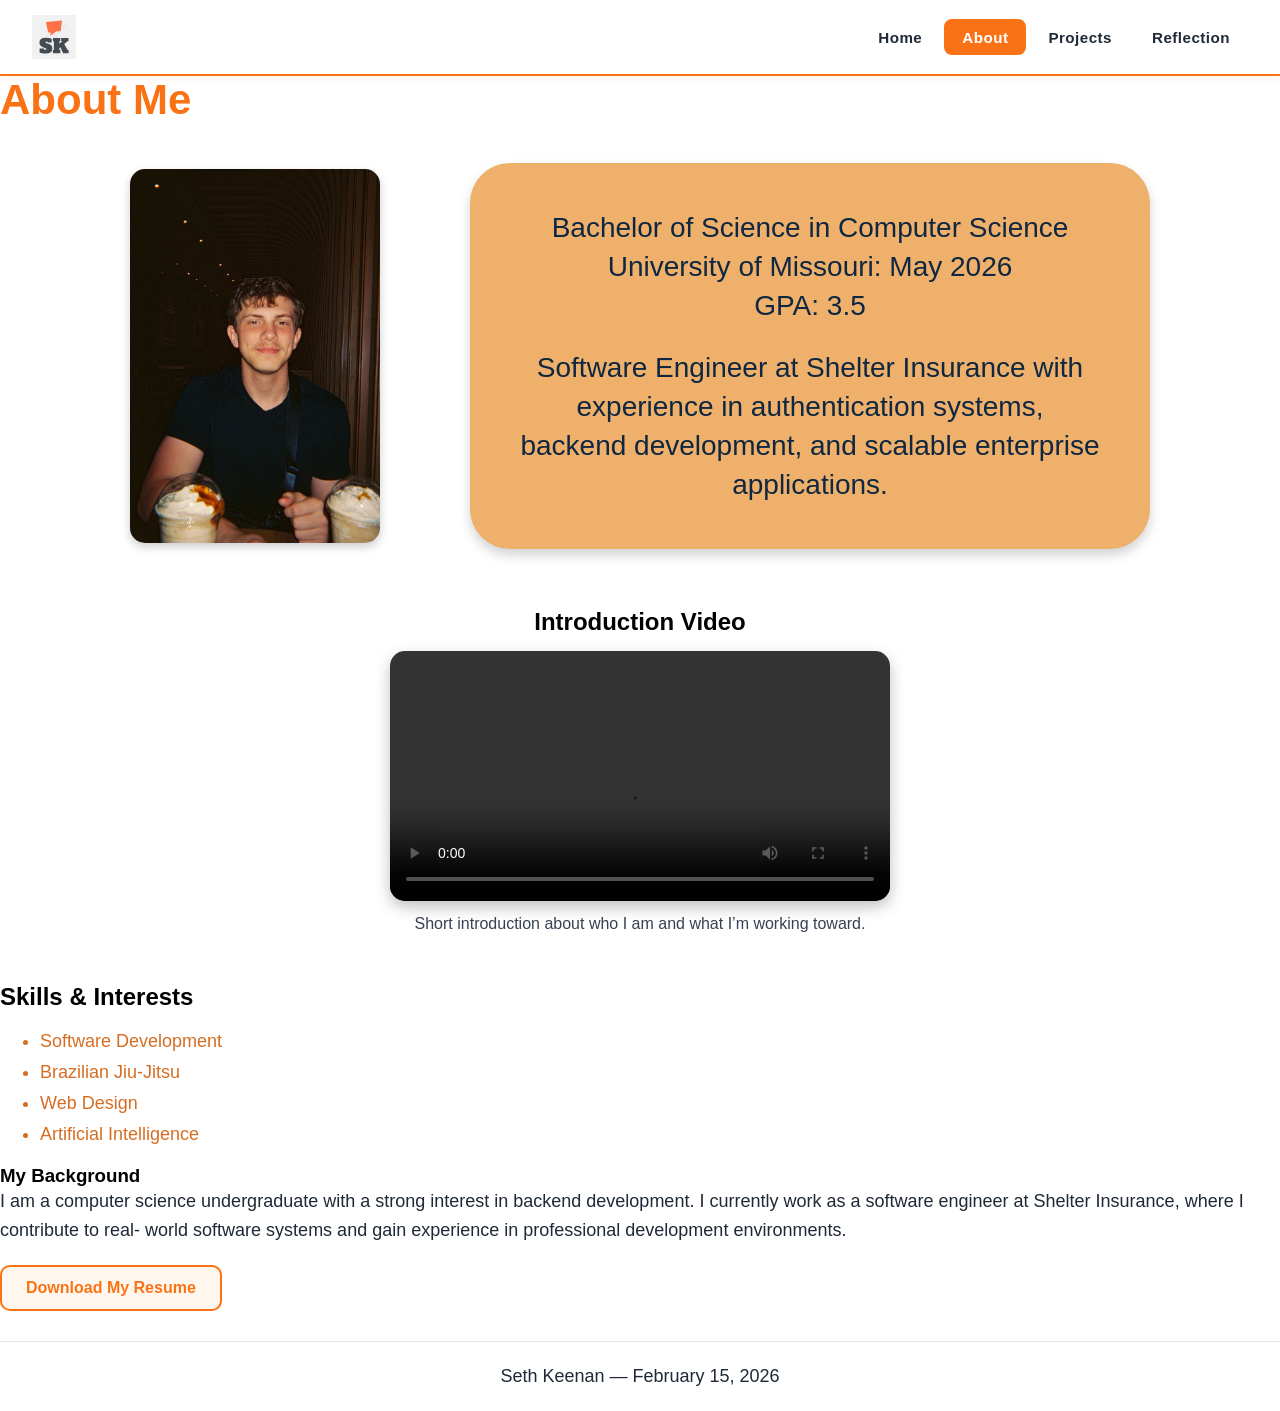
==== about.html @ 3dcfafd4 "Added photo and video" ====
<!--
  Name: Seth Keenan
  Date: February 15, 2026
  Course: IS_LT-4355
  Description: HTML about page
-->

<!DOCTYPE html>
<html lang="en">
    <head>
        <meta charset="UTF-8">
        <meta name="viewport" content="width=device-width, initial-scale=1.0">
        <title>About</title>
        <link rel="stylesheet" href="styles.css">
        <link rel="stylesheet" href="nav.css">
    </head>

    <body class="about-page">
        <header>
            <img src="images/logo.svg" alt="Seth Keenan Site Logo">
            <nav>
                <ul>
                    <li><a href="index.html">Home</a></li>
                    <li><a href="about.html" class="active">About</a></li>

                    <li class="dropdown">
                        <a href="#">Projects</a>
                        <ul class="dropdown-menu">
                            <li><a href="#">Class Projects</a></li>
                            <li><a href="#">Work Experience</a></li>
                        </ul>
                    </li>

                    <li><a href="reflection.html">Reflection</a></li>
                </ul>
            </nav>
        </header>

        <main>
            <h1>About Me</h1>

            <section class="about-intro">
                <img src="images/profile.jpg" alt="A picture of Seth Keenan" class="profile-img">
                
                <div class="about-card">
                    <p>
                        Bachelor of Science in Computer Science<br>
                        University of Missouri: May 2026<br>
                        GPA: 3.5
                    </p>

                    <p>
                        Software Engineer at Shelter Insurance with experience in authentication systems,
                        backend development, and scalable enterprise applications.
                    </p>
                </div>
            </section>

            <section class="about-video">
                <h2>Introduction Video</h2>

                <figure>
                    <video controls class="resume-video">
                        <source src="video/personal.mp4" type="video/mp4">
                        Your browser does not support the video tag.
                    </video>

                    <figcaption>Short introduction about who I am and what I’m working toward.</figcaption>
                </figure>
            </section>

            <h2>Skills & Interests</h2>
            <ul class="about-list">
                <li>Software Development</li>
                <li>Brazilian Jiu-Jitsu</li>
                <li>Web Design</li>
                <li>Artificial Intelligence</li>
            </ul>

            <h3>My Background</h3>
            <p>
                I am a computer science undergraduate with a strong interest in backend development.
                I currently work as a software engineer at Shelter Insurance, where I contribute to real-
                world software systems and gain experience in professional development environments.
            </p>

            <a href="files/resume.pdf" class="resume-link">Download My Resume</a>
        </main>

        <footer>
            <p>Seth Keenan — February 15, 2026</p>
        </footer>
    </body>
</html>
---- styles.css ----
/* Name: Seth Keenan
   Course: IS_LT-4355
   Description: Styles for about page */

body {
    font-family: Inter, Arial, sans-serif;
    background-color: #FFFFFF;
    margin: 0;
    padding: 0;
}

h1 {
    color: #F97316;
    font-size: 42px;
    font-family: "Noto Sans", Arial, sans-serif;
}

p {
    color: #1F2937;
    font-size: 18px;
    line-height: 1.6;
    font-family: Inter, Arial, sans-serif;
}

/* One H1 for SEO :) */
.site-title {
  color: #F97316;
  font-size: 28px;
  font-family: "Noto Sans", Arial, sans-serif;
  margin: 0;
}

.hero {
    text-align: center;
    padding: 80px 20px;
    background-image: url("images/hero.jpg");
    background-size: cover;
    background-position: center;
    background-repeat: no-repeat;
    position: relative;
}

.hero::before {
    content: "";
    position: absolute;
    top: 0;
    left: 0;
    right: 0;
    bottom: 0;
    background: rgba(0, 0, 0, 0.45);
    z-index: 1;
}

.hero > * {
    position: relative;
    z-index: 2;
}

.hero-title {
    font-size: 42px;
    color: #f97316;
    margin-bottom: 25px;
}


.hero-card {
    background-color: rgba(244, 178, 107, 0.95);
    max-width: 700px;
    margin: 0 auto;
    padding: 40px;
    border-radius: 20px;
    box-shadow: 0px 6px 20px rgba(0,0,0,0.4);
}


/* text */
.hero-card p {
    font-size: 18px;
    line-height: 1.6;
}


.hero-card blockquote {
    margin-top: 20px;
    font-style: italic;
}


.hero-btn {
    display: inline-block;
    margin-top: 25px;
    padding: 12px 24px;
    background-color: #f97316;
    color: white;
    text-decoration: none;
    border-radius: 8px;
    font-weight: bold;
    transition: 0.3s;
}


.hero-btn:hover {
    background-color: #ea580c;
    transform: translateY(-2px);
}

/* Placeholder for assignment when we edit the other stuff on home */
.home-content{
  max-width: 900px;
  margin: 40px auto;
  padding: 0 20px;
}

.resume-link {
  display: inline-block;
  padding: 12px 24px;           
  margin-top: 20px;             
  border: 2px solid #F97316;    
  background-color: #FFF7ED;    
  color: #F97316;
  text-decoration: none;
  border-radius: 10px;          
  font-weight: bold;
  transition: 0.3s;
}

.resume-link:hover {
  background-color: #F97316;
  color: white;
}

.about-list {
  margin: 20px auto;
  padding-left: 40px;
}

.about-list li {
  font-size: 18px;
  color: #d66d22;
  margin-bottom: 10px;
}

.about-list li:hover {
  color: #f07721;
  text-decoration: underline;
}
.reflection-title{
    color:#f97316;
    font-size:48px;
    margin:40px auto 10px auto;
    max-width:1000px;
}

.reflection-subtitle{
    font-size:28px;
    margin:40px auto 10px auto;
    max-width:1000px;
}

.reflection-box{
    max-width:900px;
    margin:30px auto;
    padding:45px 60px;
    background-color:#edb06d;
    border-radius:35px;
    box-shadow:0 6px 12px rgba(0,0,0,0.18);
    text-align:center;
}

.reflection-box p{
    font-size:20px;
    line-height:1.7;
    margin-bottom:20px;
    color:#1f2937;
}

.profile-img {
    width: 250px;
    height: auto;
    border-radius: 15px;
    margin: 15px 0;
    box-shadow: 0 4px 10px rgba(0, 0, 0, 0.2);
    transition: transform 0.3s ease, box-shadow 0.3s ease;
}

.profile-img:hover {
    transform: scale(1.05);
    box-shadow: 0 6px 15px rgba(0, 0, 0, 0.3);
}

.about-main {
    max-width: 1350px;
    margin: 50px auto;
    padding: 0 40px 60px;
}

.about-main h1 {
    color: #F97316;
    font-size: 84px;
    font-family: "Noto Sans", Arial, sans-serif;
    margin-bottom: 30px;
}

.about-intro {
    display: flex;
    align-items: center;
    justify-content: center;
    gap: 90px;
    margin: 30px 0 50px;
    flex-wrap: wrap;
}

.about-main .profile-img {
    width: 300px;
    height: auto;
    border-radius: 0;
    box-shadow: 0 4px 10px rgba(0, 0, 0, 0.18);
    margin: 0;
}

.about-card {
    background-color: #efb06b;
    max-width: 680px;
    padding: 45px 50px;
    border-radius: 40px;
    box-shadow: 0 6px 12px rgba(0, 0, 0, 0.18);
    text-align: center;
}

.about-card p {
    font-size: 28px;
    line-height: 1.4;
    color: #0f2740;
    margin-bottom: 22px;
}

.about-card p:last-child {
    margin-bottom: 0;
}

.about-main h2,
.about-main h3 {
    color: #F97316;
    font-family: "Noto Sans", Arial, sans-serif;
    margin-top: 30px;
    margin-bottom: 12px;
}

.about-main .about-list {
    margin: 20px 0;
    padding-left: 25px;
}

.about-main p {
    max-width: 900px;
}

.about-page .about-video {
    margin: 50px 0;
    text-align: center;
}

.about-page .resume-video {
    width: 500px;
    max-width: 100%;
    border-radius: 15px;
    margin-top: 15px;
    box-shadow: 0 6px 15px rgba(0, 0, 0, 0.25);
}

.about-page figcaption {
    margin-top: 10px;
    font-size: 16px;
    color: #374151;
}

footer {
    text-align: center;
    padding: 20px;
    color: #1F2937;
    font-size: 14px;
    border-top: 1px solid #e5e7eb;
    margin-top: 30px;
}
---- nav.css ----
/*
  Name: Seth Keenan
  Course: IS_LT-4355
  Description: Navigation styles using Flexbox
*/

:root {
    --nav-bg: #ffffff;
    --nav-accent: #f97316;
    --nav-accent-dk: #ea580c;
    --nav-text: #1f2937;
    --nav-font-heading: "Noto Sans", Arial, sans-serif;
    --nav-font-body: Inter, Arial, sans-serif;
    --nav-height: 76px;
    --logo-height: 44px;
}

* {
    margin: 0;
    padding: 0;
    box-sizing: border-box;
}

header {
    background-color: var(--nav-bg);
    min-height: var(--nav-height);
    padding: 0 2rem;
    display: flex;
    align-items: center;
    justify-content: space-between;
    border-bottom: 2px solid var(--nav-accent);
    box-shadow: 0 2px 8px rgba(249, 115, 22, 0.1);
    position: relative;
    z-index: 100;
}

header img {
    height: var(--logo-height);
    width: auto;
    object-fit: contain;
}

nav ul {
    list-style: none;
    display: flex;
    align-items: center;
    gap: 0.25rem;
}

nav ul li {
    position: relative;
}

nav ul li a {
    display: block;
    font-family: var(--nav-font-body);
    font-size: 0.95rem;
    font-weight: bold;
    letter-spacing: 0.03em;
    text-decoration: none;
    color: var(--nav-text);
    padding: 0.45rem 1rem;
    border-radius: 8px;
    border: 2px solid transparent;
    transition: all 0.2s ease;
}

nav ul li a:hover,
nav ul li a:focus {
    background-color: #fff7ed;
    border-color: var(--nav-accent);
    color: var(--nav-accent);
    outline: none;
    transform: translateY(-2px);
}

nav ul li a.active {
    background-color: var(--nav-accent);
    color: #ffffff;
    border-color: var(--nav-accent);
}

nav ul li a.active:hover,
nav ul li a.active:focus {
    background-color: var(--nav-accent-dk);
    border-color: var(--nav-accent-dk);
    color: #ffffff;
}

/* Dropdown menu */
.dropdown-menu {
    display: none;
    position: absolute;
    top: 100%;
    left: 0;
    min-width: 190px;
    padding: 0.35rem 0;
    background-color: #ffffff;
    border: 2px solid var(--nav-accent);
    border-radius: 10px;
    box-shadow: 0 6px 16px rgba(0, 0, 0, 0.12);
    z-index: 1000;
}

.dropdown-menu li {
    width: 100%;
}

.dropdown-menu li a {
    display: block;
    width: 100%;
    padding: 0.7rem 1rem;
    border: none;
    border-radius: 0;
    background-color: #ffffff;
    color: var(--nav-text);
    transform: none;
}

.dropdown-menu li a:hover,
.dropdown-menu li a:focus {
    background-color: #fff7ed;
    color: var(--nav-accent);
    border: none;
    transform: none;
}

/* Show dropdown */
.dropdown:hover .dropdown-menu,
.dropdown:focus-within .dropdown-menu {
    display: block;
}
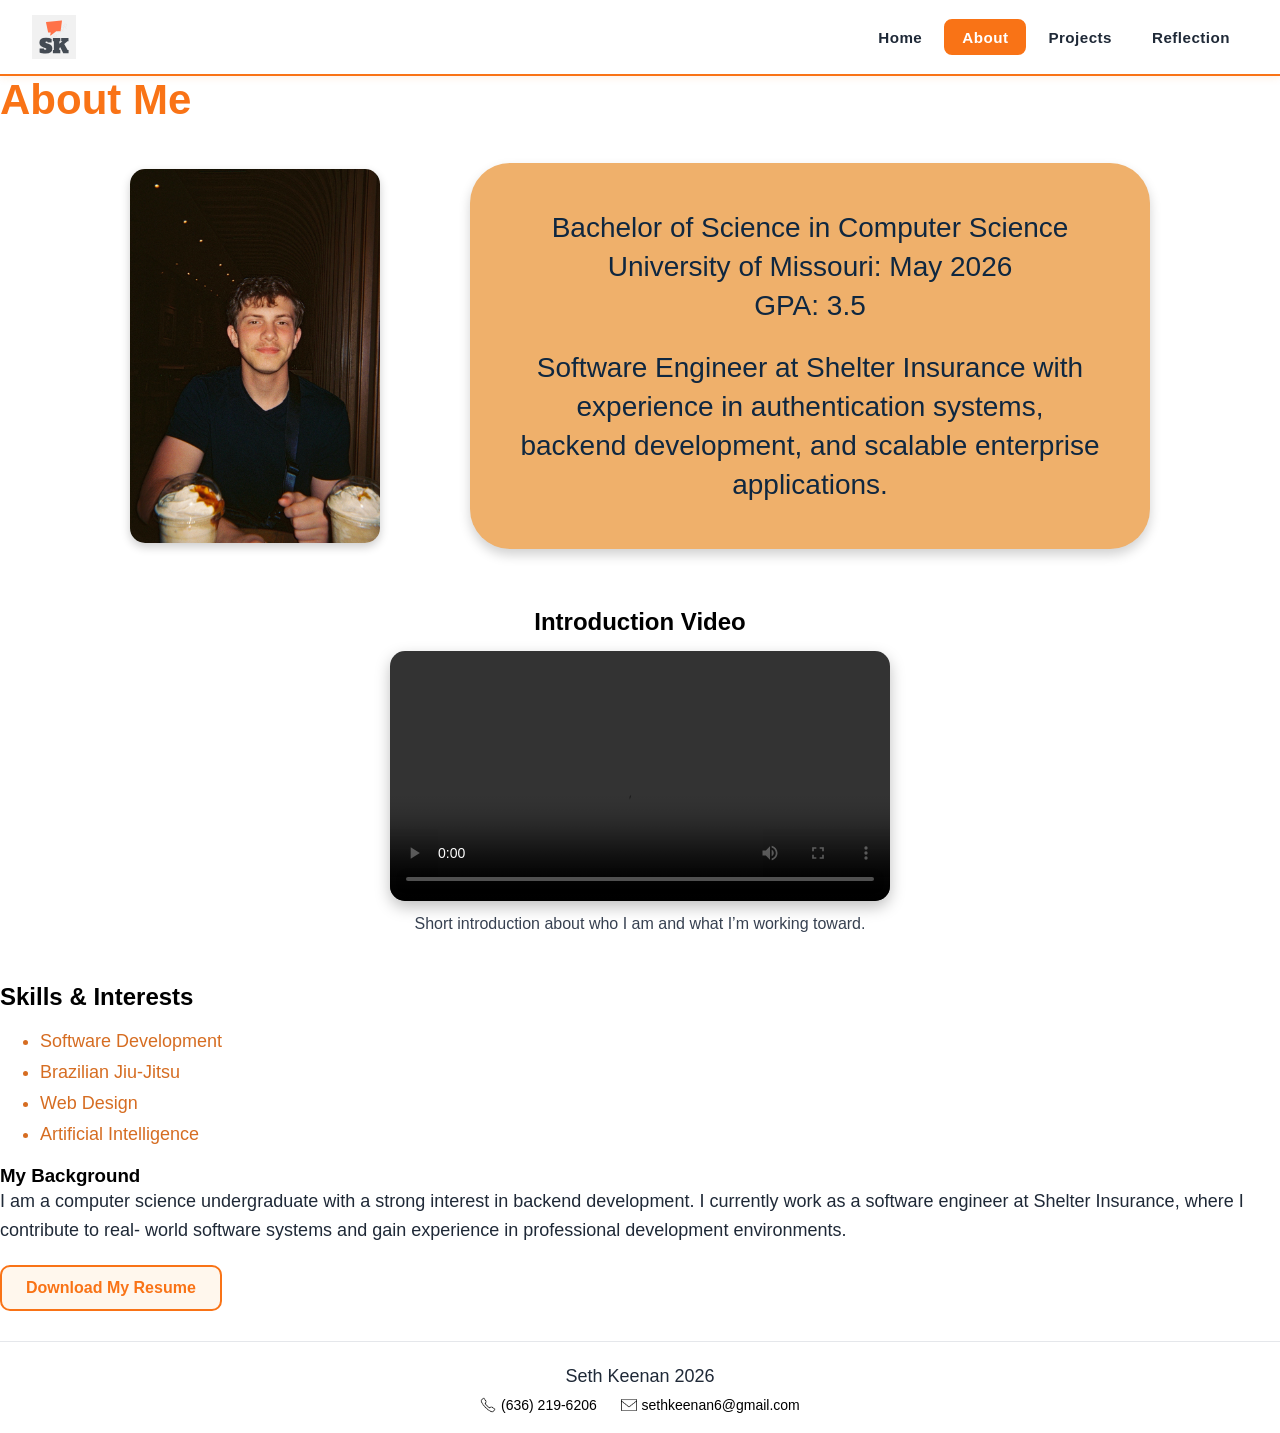
==== commit 52df6794: "Favicon activity" ====
--- a/about.html
+++ b/about.html
@@ -10,6 +10,7 @@
     <head>
         <meta charset="UTF-8">
         <meta name="viewport" content="width=device-width, initial-scale=1.0">
+        <link rel="shortcut icon" type="image/x-icon" href="/images/favicon.ico">
         <title>About</title>
         <link rel="stylesheet" href="styles.css">
         <link rel="stylesheet" href="nav.css">
@@ -88,7 +89,17 @@
         </main>
 
         <footer>
-            <p>Seth Keenan — February 15, 2026</p>
+            <p>Seth Keenan 2026</p>
+            <div class="footer-contact">
+                <span class="footer-contact-item">
+                    <img src="images/phone.png" alt="Phone" class="footer-icon">
+                    <a href="tel:+16362196206">(636) 219-6206</a>
+                </span>
+                <span class="footer-contact-item">
+                    <img src="images/email.png" alt="Phone" class="footer-icon">
+                    <a href="mailto:sethkeenan6@gmail.com">sethkeenan6@gmail.com</a>
+                </span>
+            </div>
         </footer>
     </body>
 </html>
--- a/styles.css
+++ b/styles.css
@@ -281,4 +281,33 @@
     font-size: 14px;
     border-top: 1px solid #e5e7eb;
     margin-top: 30px;
+}
+
+.footer-contact {
+    display: flex;
+    justify-content: center;
+    gap: 1.5rem;
+    flex-wrap: wrap;
+    margin-top: 0.4rem;
+}
+
+.footer-contact-item {
+    display: inline-flex;
+    align-items: center;
+    gap: 0.3rem;
+}
+
+.footer-icon {
+    width: 16px;
+    height: 16px;
+    vertical-align: middle;
+}
+
+.footer-contact-item a {
+    color: black;
+    text-decoration: none;
+}
+
+.footer-contact-item a:hover {
+    text-decoration: underline;
 }
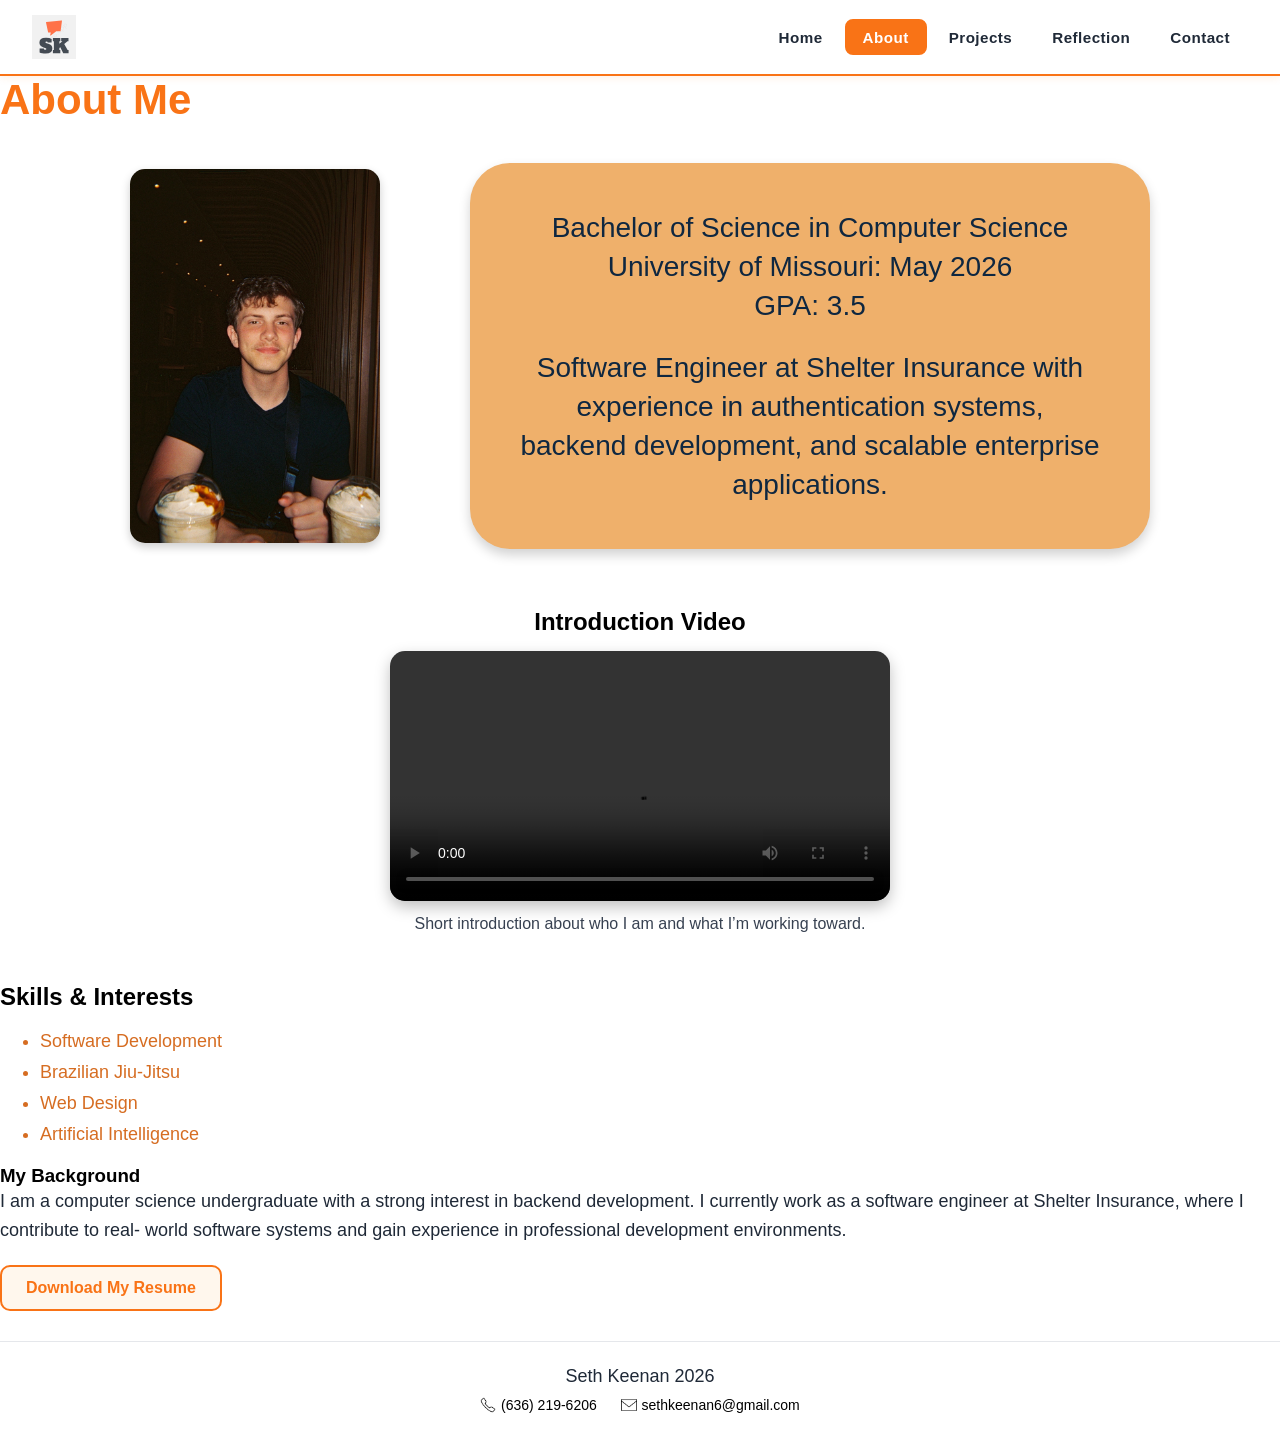
==== commit 2b8801ae: "Added the contact page and styling" ====
--- a/about.html
+++ b/about.html
@@ -33,6 +33,7 @@
                     </li>
 
                     <li><a href="reflection.html">Reflection</a></li>
+                    <li><a href="contact.html">Contact</a></li>
                 </ul>
             </nav>
         </header>
--- a/styles.css
+++ b/styles.css
@@ -310,4 +310,205 @@
 
 .footer-contact-item a:hover {
     text-decoration: underline;
+}
+
+@media print {
+    @page {
+        margin: 1in;
+    }
+
+    body {
+        font-family: Georgia, "Times New Roman", serif;
+        color: black;
+        background: white;
+        font-size: 12pt;
+    }
+
+    header,
+    nav,
+    .profile-img,
+    .about-card,
+    .about-video,
+    .resume-link,
+    .footer-icon {
+        display: none !important;
+    }
+
+    h1, h2, h3, p, li, a, span {
+        color: black !important;
+        font-family: Georgia, "Times New Roman", serif;
+    }
+
+    h1 { 
+        font-size: 18pt; margin-bottom: 0.3rem; 
+    }
+    h2 { 
+        font-size: 14pt; margin-bottom: 0.3rem; 
+    }
+    h3 { 
+        font-size: 12pt; 
+        margin-bottom: 0.3rem; 
+    }
+
+    p { 
+        margin: 0.3rem 0; line-height: 1.5; 
+    }
+
+    ul {
+        margin: 0.3rem 0 0.3rem 1.5rem;
+        padding: 0;
+    }
+
+    li { 
+        margin-bottom: 0.2rem; 
+    }
+
+    footer {
+        display: block;
+        margin-top: 1rem;
+        font-size: 10pt;
+        border-top: 1pt solid black;
+        padding-top: 0.5rem;
+        text-align: center;
+    }
+
+    .footer-contact { 
+        display: flex; 
+        gap: 1.5rem; 
+        justify-content: center; 
+    }
+
+    .footer-contact-item { 
+        display: inline-flex; 
+        gap: 0.3rem; 
+    }
+
+    .footer-contact-item a {
+        color: black !important;
+        text-decoration: none;
+    }
+
+    h1, h2, h3, p, ul {
+        page-break-inside: avoid;
+    }
+}
+
+.contact-main {
+    max-width: 700px;
+    margin: 60px auto;
+    padding: 0 24px 80px;
+}
+ 
+.contact-title {
+    color: #F97316;
+    font-size: 48px;
+    font-family: "Noto Sans", Arial, sans-serif;
+    margin-bottom: 8px;
+}
+ 
+.contact-form {
+    display: flex;
+    flex-direction: column;
+    gap: 24px;
+}
+ 
+.form-group {
+    display: flex;
+    flex-direction: column;
+    gap: 6px;
+}
+ 
+.form-group label {
+    font-size: 15px;
+    font-weight: 600;
+    color: #1F2937;
+    font-family: Inter, Arial, sans-serif;
+}
+ 
+.form-group input,
+.form-group select,
+.form-group textarea {
+    width: 100%;
+    padding: 12px 16px;
+    font-size: 16px;
+    font-family: Inter, Arial, sans-serif;
+    color: #1F2937;
+    background-color: #FFF7ED;
+    border: 2px solid #E5E7EB;
+    border-radius: 10px;
+    box-sizing: border-box;
+    transition: border-color 0.2s, box-shadow 0.2s;
+    outline: none;
+}
+ 
+.form-group input:focus,
+.form-group select:focus,
+.form-group textarea:focus {
+    border-color: #F97316;
+    box-shadow: 0 0 0 3px rgb(0, 0, 0);
+}
+ 
+.form-group textarea {
+    resize: vertical;
+    min-height: 140px;
+}
+ 
+.form-actions {
+    display: flex;
+    justify-content: flex-end;
+    gap: 12px;
+    flex-wrap: wrap;
+}
+ 
+.btn-clear {
+    padding: 12px 24px;
+    font-size: 15px;
+    font-weight: 600;
+    font-family: Inter, Arial, sans-serif;
+    color: #F97316;
+    background-color: #FFF7ED;
+    border: 2px solid #F97316;
+    border-radius: 10px;
+    cursor: pointer;
+    transition: 0.2s;
+}
+ 
+.btn-clear:hover {
+    background-color: #FFEDD5;
+    transform: translateY(-2px);
+}
+ 
+.btn-submit {
+    padding: 12px 28px;
+    font-size: 15px;
+    font-weight: 600;
+    font-family: Inter, Arial, sans-serif;
+    color: white;
+    background-color: #F97316;
+    border: 2px solid #F97316;
+    border-radius: 10px;
+    cursor: pointer;
+    transition: 0.2s;
+}
+ 
+.btn-submit:hover {
+    background-color: #ea580c;
+    border-color: #ea580c;
+    transform: translateY(-2px);
+}
+ 
+@media (max-width: 480px) {
+    .contact-title {
+        font-size: 36px;
+    }
+ 
+    .form-actions {
+        flex-direction: column;
+    }
+ 
+    .btn-clear,
+    .btn-submit {
+        width: 100%;
+        text-align: center;
+    }
 }
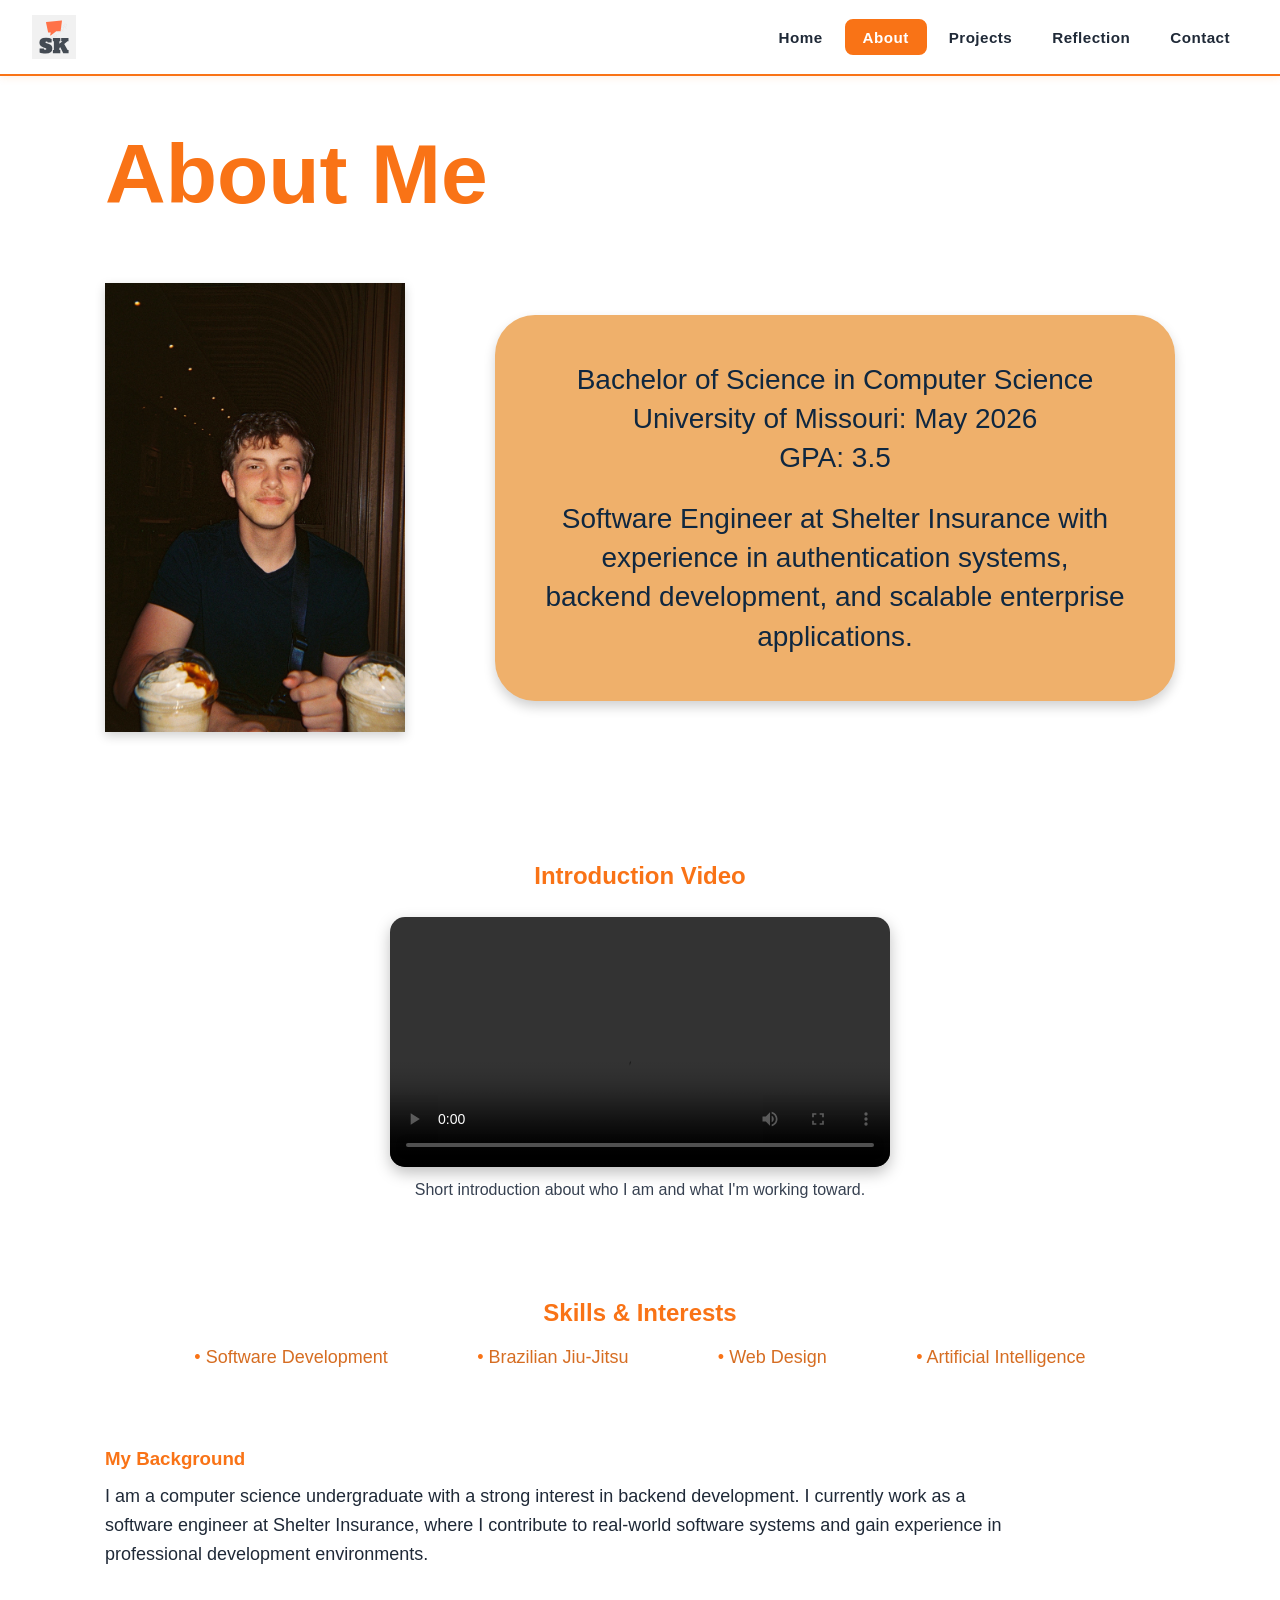
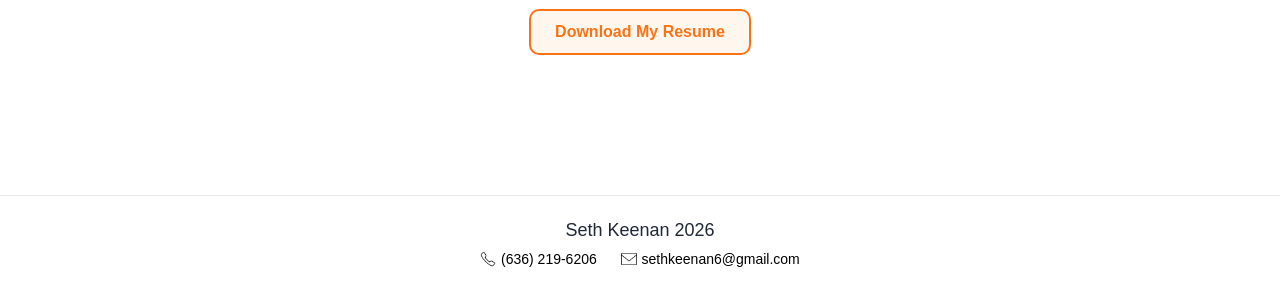
==== commit 18c12bf6: "Fixed about page" ====
--- a/about.html
+++ b/about.html
@@ -38,55 +38,60 @@
             </nav>
         </header>
 
-        <main>
+        <main class="about-main">
             <h1>About Me</h1>
-
+    
             <section class="about-intro">
                 <img src="images/profile.jpg" alt="A picture of Seth Keenan" class="profile-img">
-                
+
                 <div class="about-card">
                     <p>
                         Bachelor of Science in Computer Science<br>
                         University of Missouri: May 2026<br>
                         GPA: 3.5
                     </p>
-
                     <p>
                         Software Engineer at Shelter Insurance with experience in authentication systems,
                         backend development, and scalable enterprise applications.
                     </p>
                 </div>
             </section>
-
+        
             <section class="about-video">
                 <h2>Introduction Video</h2>
-
                 <figure>
                     <video controls class="resume-video">
                         <source src="video/personal.mp4" type="video/mp4">
                         Your browser does not support the video tag.
                     </video>
-
-                    <figcaption>Short introduction about who I am and what I’m working toward.</figcaption>
+                    <figcaption>Short introduction about who I am and what I'm working toward.</figcaption>
                 </figure>
             </section>
-
-            <h2>Skills & Interests</h2>
-            <ul class="about-list">
-                <li>Software Development</li>
-                <li>Brazilian Jiu-Jitsu</li>
-                <li>Web Design</li>
-                <li>Artificial Intelligence</li>
-            </ul>
-
-            <h3>My Background</h3>
-            <p>
-                I am a computer science undergraduate with a strong interest in backend development.
-                I currently work as a software engineer at Shelter Insurance, where I contribute to real-
-                world software systems and gain experience in professional development environments.
-            </p>
-
-            <a href="files/resume.pdf" class="resume-link">Download My Resume</a>
+        
+            <section class="about-skills">
+                <h2>Skills & Interests</h2>
+                <ul class="about-list">
+                    <li>Software Development</li>
+                    <li>Brazilian Jiu-Jitsu</li>
+                    <li>Web Design</li>
+                    <li>Artificial Intelligence</li>
+                </ul>
+            </section>
+        
+            <section class="about-background">
+                <h3>My Background</h3>
+                <p>
+                    I am a computer science undergraduate with a strong interest in backend development.
+                    I currently work as a software engineer at Shelter Insurance, where I contribute to
+                    real-world software systems and gain experience in professional development environments.
+                </p>
+            </section>
+            
+            <div class="about-resume">
+                <a href="files/resume.pdf" class="resume-link">Download My Resume</a>
+            </div>
+        
+            
         </main>
 
         <footer>
@@ -97,10 +102,10 @@
                     <a href="tel:+16362196206">(636) 219-6206</a>
                 </span>
                 <span class="footer-contact-item">
-                    <img src="images/email.png" alt="Phone" class="footer-icon">
+                    <img src="images/email.png" alt="Email" class="footer-icon">
                     <a href="mailto:sethkeenan6@gmail.com">sethkeenan6@gmail.com</a>
                 </span>
             </div>
         </footer>
     </body>
-</html>
+</html>
--- a/styles.css
+++ b/styles.css
@@ -7,6 +7,13 @@
     background-color: #FFFFFF;
     margin: 0;
     padding: 0;
+    min-height: 100vh;
+    display: flex;
+    flex-direction: column;
+}
+
+main {
+    flex: 1;
 }
 
 h1 {
@@ -192,6 +199,10 @@
     max-width: 1350px;
     margin: 50px auto;
     padding: 0 40px 60px;
+
+    display: grid;
+    grid-template-columns: 1fr;
+    gap: 20px;
 }
 
 .about-main h1 {
@@ -202,12 +213,11 @@
 }
 
 .about-intro {
-    display: flex;
+    display: grid;
+    grid-template-columns: auto 1fr;
     align-items: center;
-    justify-content: center;
     gap: 90px;
-    margin: 30px 0 50px;
-    flex-wrap: wrap;
+    margin: 10px 0 30px;
 }
 
 .about-main .profile-img {
@@ -272,6 +282,59 @@
     margin-top: 10px;
     font-size: 16px;
     color: #374151;
+}
+
+.about-resume {
+    display: flex;
+    align-items: center;
+    justify-content: center;
+}
+
+.about-skills {
+    text-align: center;
+}
+
+.about-skills .about-list {
+    display: flex;
+    flex-wrap: wrap;
+    justify-content: space-evenly;
+    list-style: none;
+    padding-left: 0;
+}
+
+.about-skills .about-list li::before {
+    content: "• ";
+    color: #F97316;
+}
+
+.about-lower {
+    display: grid;
+    grid-template-columns: 1fr 1fr;
+    gap: 40px;
+    align-items: start;
+}
+
+/* Trying to fix phone view */
+@media (max-width: 768px) {
+    .about-main {
+        padding: 0 20px 40px;
+        margin: 30px auto;
+    }
+
+    .about-intro {
+        grid-template-columns: 1fr;
+        gap: 24px;
+        justify-items: center;
+        text-align: center;
+    }
+
+    .about-lower {
+        grid-template-columns: 1fr;
+    }
+
+    .about-main h1 {
+        font-size: 48px;
+    }
 }
 
 footer {
@@ -497,11 +560,17 @@
     transform: translateY(-2px);
 }
  
+/* TODO: Fix the phone view */
 @media (max-width: 480px) {
+    .contact-main {
+        margin: 30px auto;
+        padding: 0 16px 20px;
+    }
+    
     .contact-title {
         font-size: 36px;
     }
- 
+
     .form-actions {
         flex-direction: column;
     }
--- a/nav.css
+++ b/nav.css
@@ -22,6 +22,7 @@
 }
 
 header {
+    width: 100%;
     background-color: var(--nav-bg);
     min-height: var(--nav-height);
     padding: 0 2rem;
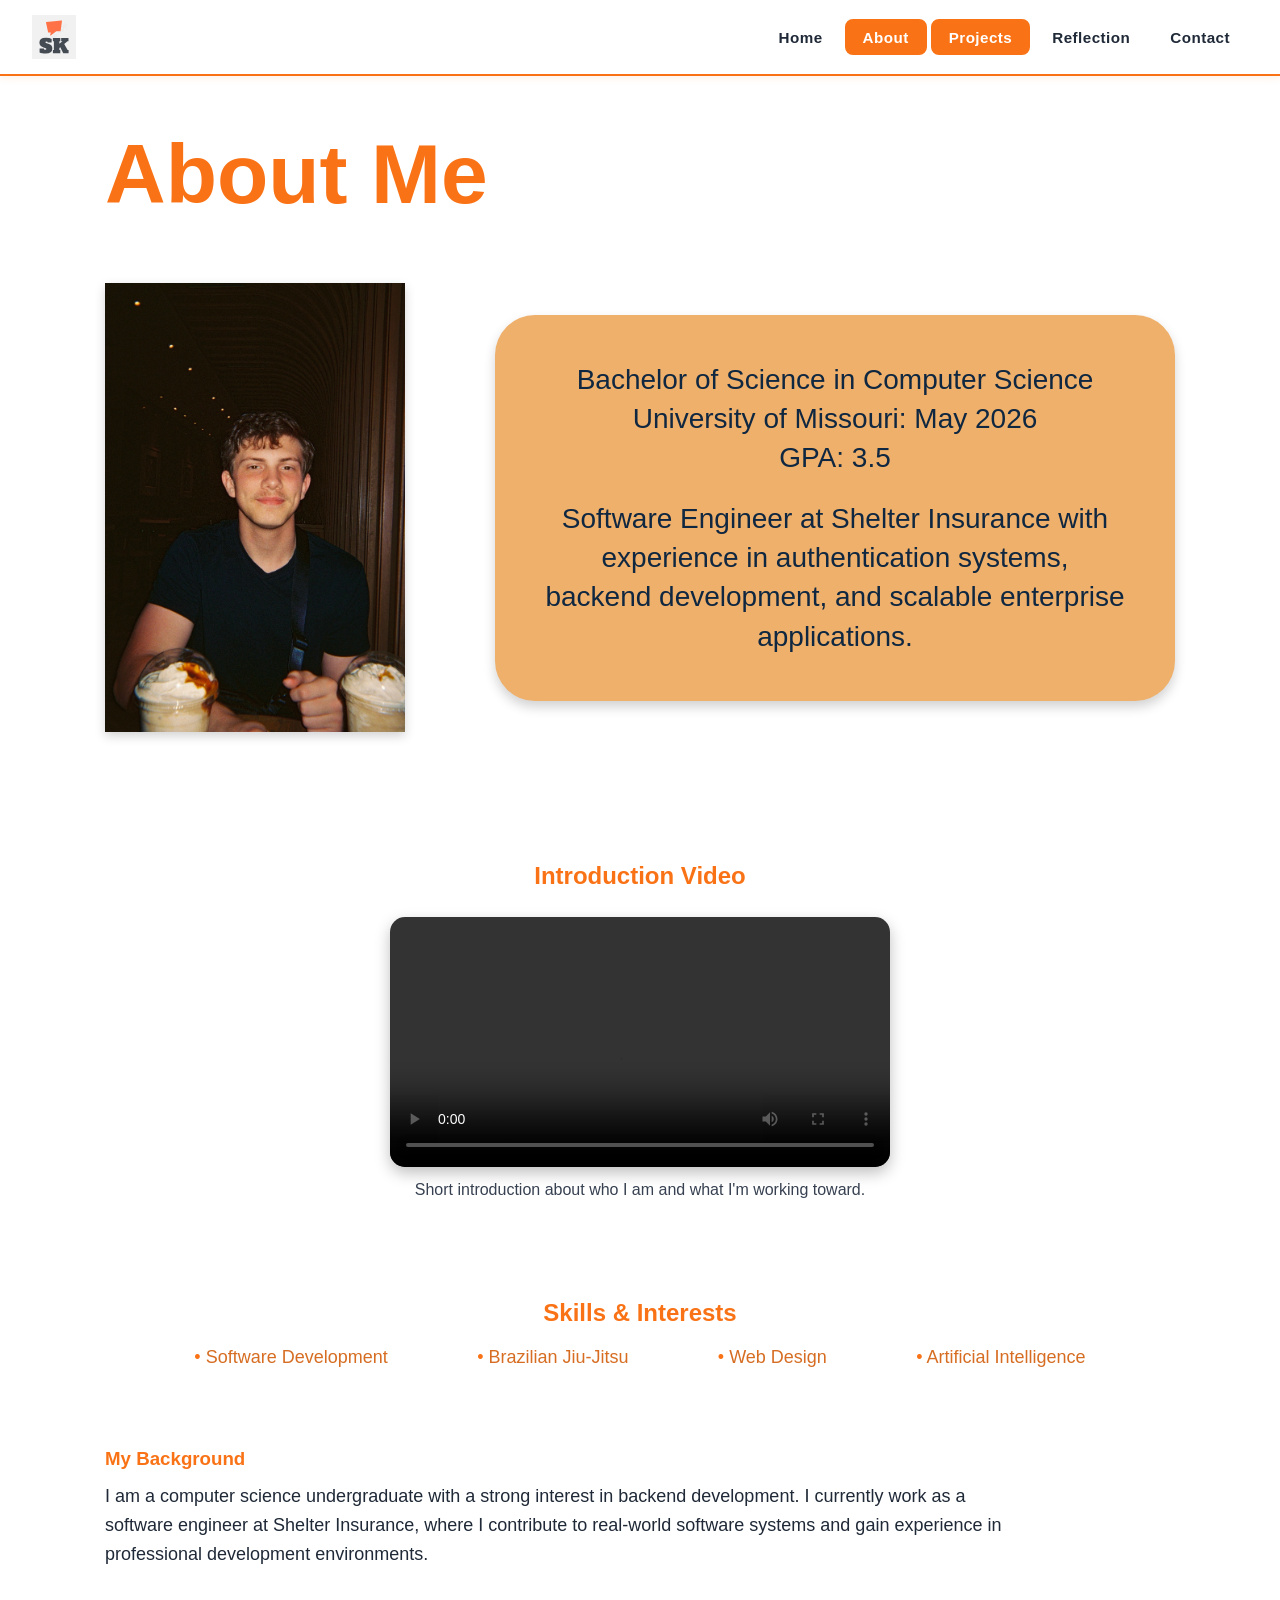
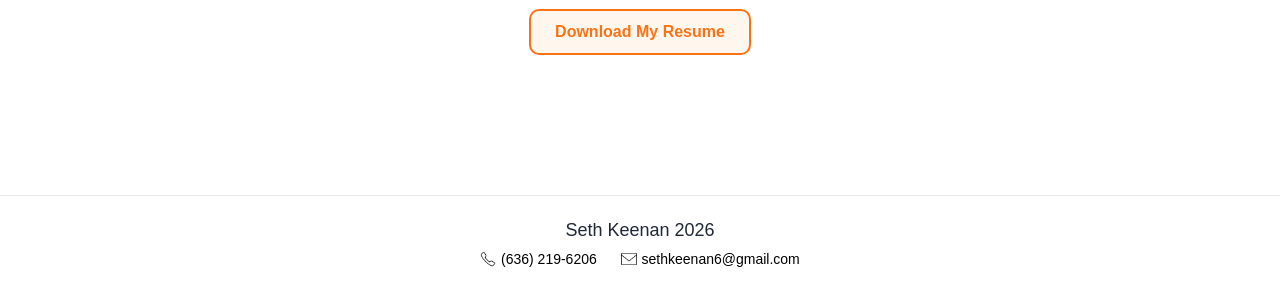
==== commit c3ad1b26: "Added references" ====
--- a/about.html
+++ b/about.html
@@ -25,10 +25,14 @@
                     <li><a href="about.html" class="active">About</a></li>
 
                     <li class="dropdown">
-                        <a href="#">Projects</a>
+                        <a href="project.html" class="active">Projects</a>
                         <ul class="dropdown-menu">
-                            <li><a href="#">Class Projects</a></li>
-                            <li><a href="#">Work Experience</a></li>
+                            <li><a href="project.html#fluentures">Fluentures</a></li>
+                            <li><a href="project.html#functional-fitness">Functional Fitness Chiro</a></li>
+                            <li><a href="project.html#data-spot">Data Spot</a></li>
+                            <li><a href="project.html#tiger-space">Tiger Space Program</a></li>
+                            <li><a href="project.html#icrop-map">iCrop Map</a></li>
+                            <li><a href="project.html#icare">iCare Health System</a></li>
                         </ul>
                     </li>
 
--- a/styles.css
+++ b/styles.css
@@ -335,6 +335,13 @@
     .about-main h1 {
         font-size: 48px;
     }
+}
+
+.about-page header,
+.about-page nav,
+.about-page nav * {
+    animation: none !important;
+    transition: none !important;
 }
 
 footer {
@@ -580,4 +587,155 @@
         width: 100%;
         text-align: center;
     }
+}
+
+.projects-header {
+    padding: 60px 40px 20px;
+    max-width: 1300px;
+    margin: 0 auto;
+}
+ 
+.projects-header h1 {
+    font-size: 64px;
+    color: #F97316;
+    font-family: "Noto Sans", Arial, sans-serif;
+    margin-bottom: 12px;
+}
+ 
+.projects-header p {
+    font-size: 18px;
+    color: #6B7280;
+    max-width: 560px;
+    line-height: 1.6;
+    margin-bottom: 32px;
+}
+
+.section-divider {
+    height: 3px;
+    background: linear-gradient(to right, #F97316 0%, #FED7AA 60%, transparent 100%);
+    border: none;
+    max-width: 1300px;
+    margin: 0 40px 48px;
+}
+
+.projects-grid {
+    display: grid;
+    grid-template-columns: repeat(3, 1fr);
+    gap: 28px;
+    max-width: 1300px;
+    margin: 0 auto;
+    padding: 0 40px 80px;
+}
+
+.project-card {
+    background-color: #ffffff;
+    border: 2px solid #E5E7EB;
+    border-radius: 16px;
+    overflow: hidden;
+    display: flex;
+    flex-direction: column;
+    transition: transform 0.25s ease, box-shadow 0.25s ease, border-color 0.25s ease;
+    scroll-margin-top: 100px;
+}
+ 
+.project-card:hover {
+    transform: translateY(-6px);
+    box-shadow: 0 12px 32px rgba(249, 115, 22, 0.15);
+    border-color: #F97316;
+}
+
+.card-image {
+    width: 100%;
+    aspect-ratio: 16 / 9;
+    object-fit: cover;
+    object-position: top;
+    display: block;
+    background-color: #F3F4F6;
+}
+
+.card-body {
+    padding: 24px 24px 16px;
+    flex: 1;
+    display: flex;
+    flex-direction: column;
+    gap: 10px;
+}
+ 
+.card-title-row {
+    display: flex;
+    align-items: flex-start;
+    justify-content: space-between;
+    gap: 12px;
+}
+ 
+.card-title {
+    font-family: "Noto Sans", Arial, sans-serif;
+    font-size: 22px;
+    font-weight: 700;
+    color: #1F2937;
+    line-height: 1.2;
+    margin: 0;
+}
+ 
+.card-description {
+    font-size: 15px;
+    color: #4B5563;
+    line-height: 1.6;
+    flex: 1;
+    margin: 0;
+}
+
+.card-tags {
+    display: flex;
+    flex-wrap: wrap;
+    gap: 8px;
+    padding: 12px 24px 20px;
+    border-top: 1px solid #F3F4F6;
+}
+ 
+.tag {
+    display: inline-block;
+    padding: 4px 12px;
+    background-color: #FFF7ED;
+    color: #C2410C;
+    border: 1px solid #FED7AA;
+    border-radius: 999px;
+    font-size: 12px;
+    font-family: Inter, Arial, sans-serif;
+    font-weight: 600;
+    letter-spacing: 0.02em;
+}
+
+@media (max-width: 1024px) {
+    .projects-grid {
+        grid-template-columns: repeat(2, 1fr);
+    }
+}
+
+@media (max-width: 600px) {
+    .projects-grid {
+        grid-template-columns: 1fr;
+        padding: 0 20px 60px;
+        gap: 20px;
+    }
+ 
+    .projects-header {
+        padding: 40px 20px 12px;
+    }
+ 
+    .projects-header h1 {
+        font-size: 40px;
+    }
+ 
+    .projects-header p {
+        font-size: 16px;
+    }
+ 
+    .section-divider {
+        margin: 0 20px 32px;
+    }
+ 
+    .card-title {
+        font-size: 19px;
+    }
 }
--- a/nav.css
+++ b/nav.css
@@ -126,8 +126,32 @@
     transform: none;
 }
 
-/* Show dropdown */
 .dropdown:hover .dropdown-menu,
 .dropdown:focus-within .dropdown-menu {
     display: block;
+}
+
+.hamburger {
+    display: none;
+    font-size: 28px;
+    color: var(--nav-accent);
+    cursor: pointer;
+}
+
+@media (max-width: 768px) {
+    .hamburger {
+        display: block;
+    }
+
+    nav {
+        display: none;
+    }
+
+    .dropdown-menu {
+        display: none !important;
+    }
+
+    nav.nav-open {
+        display: block;
+    }
 }
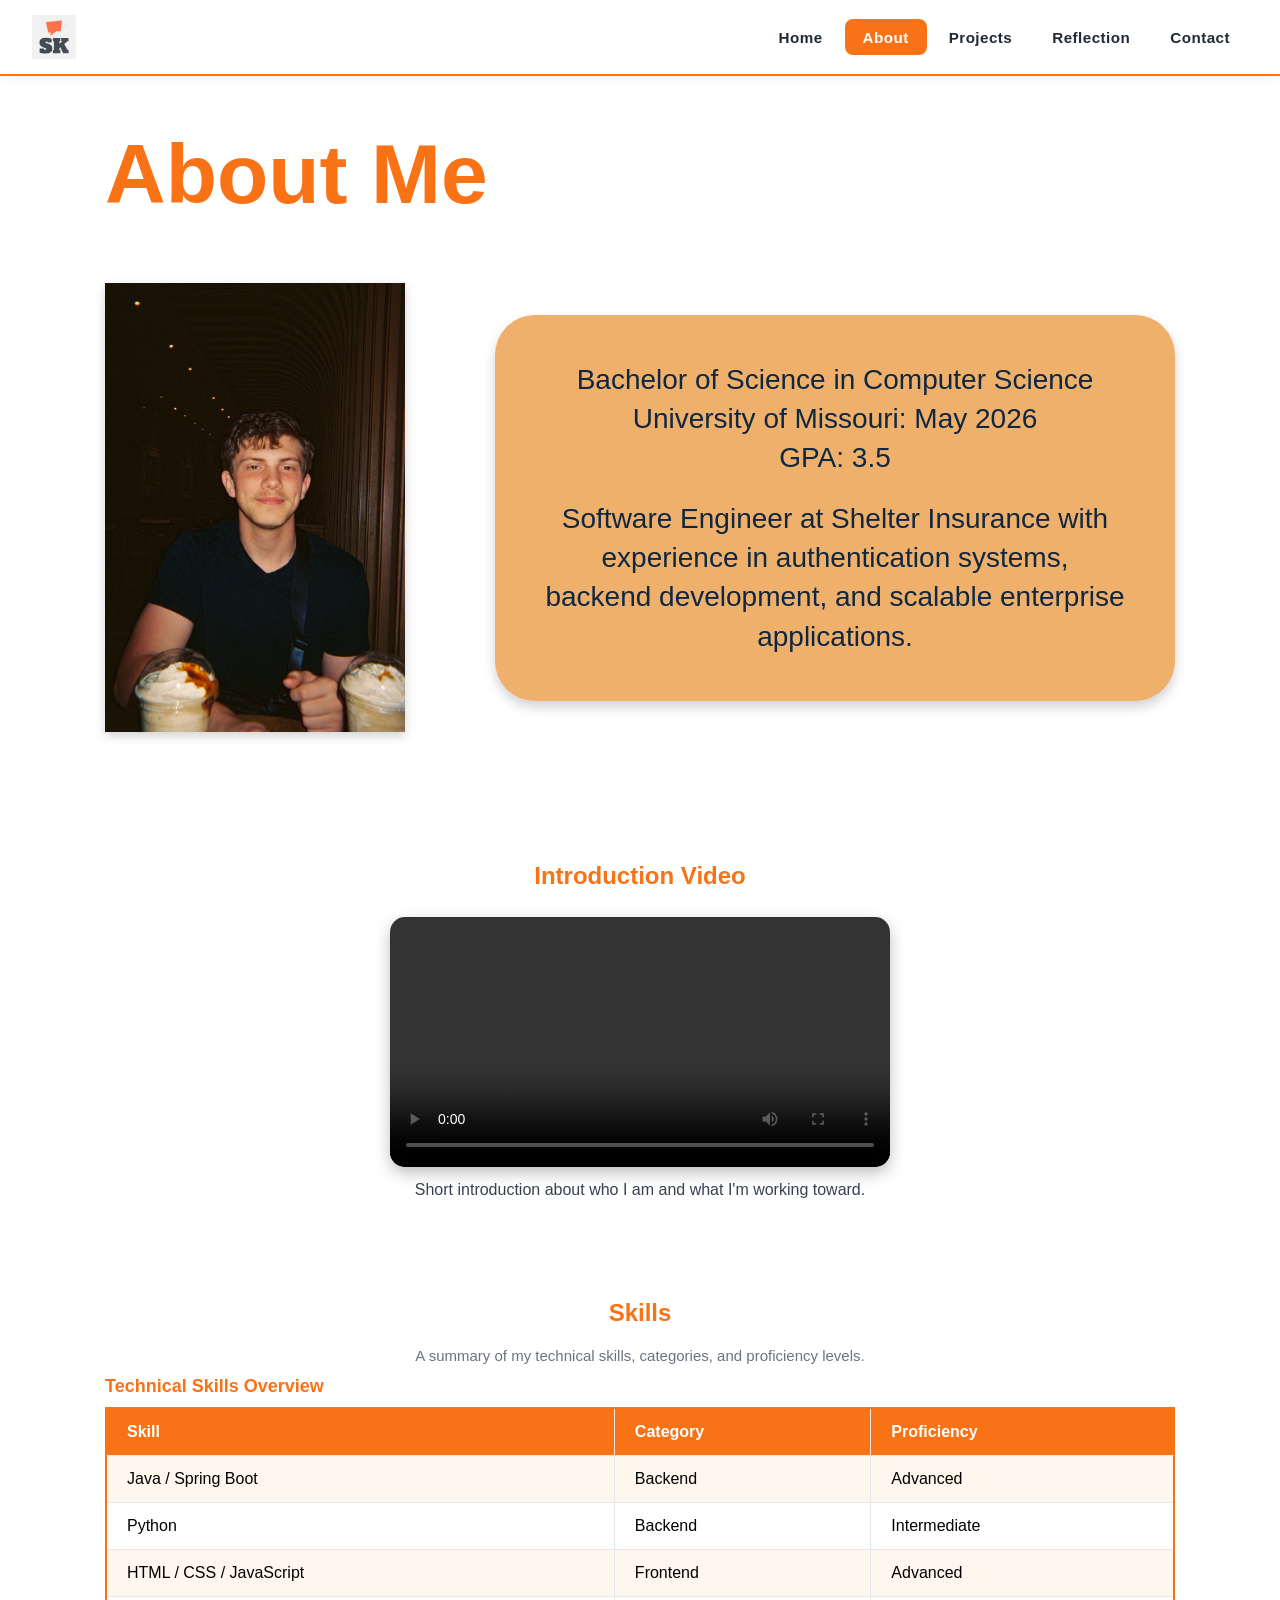
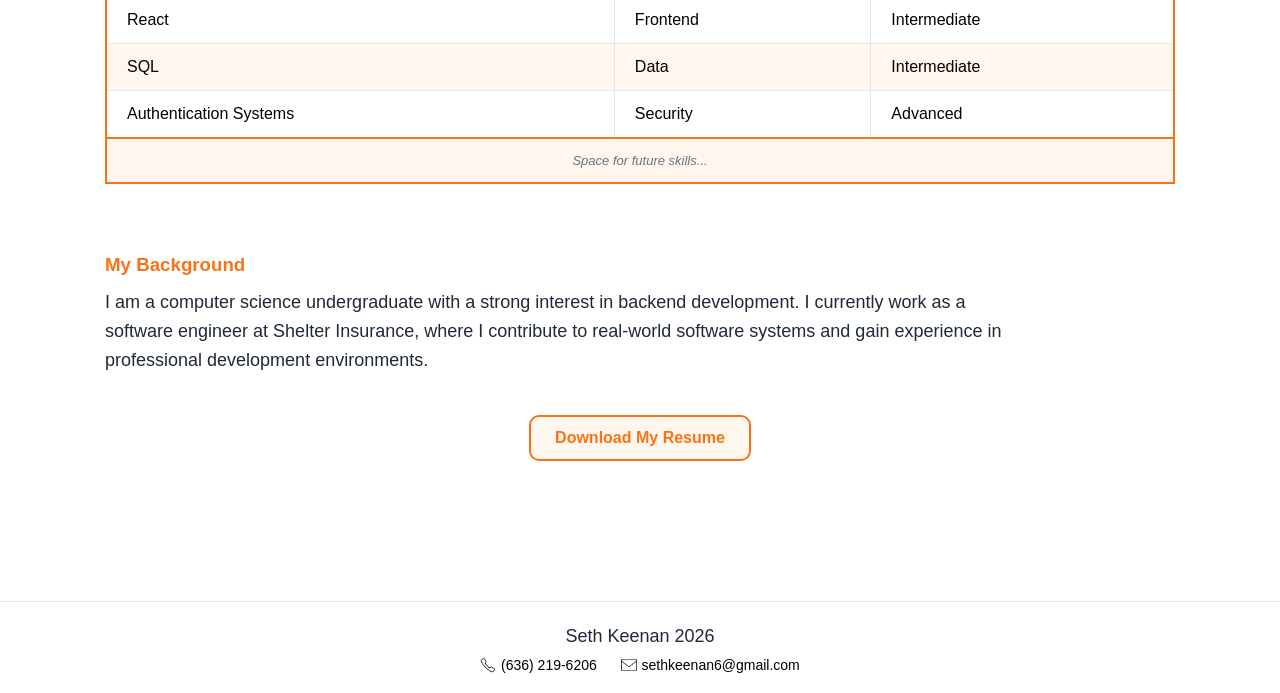
==== commit 44fc06d1: "Added table to about" ====
--- a/about.html
+++ b/about.html
@@ -25,7 +25,7 @@
                     <li><a href="about.html" class="active">About</a></li>
 
                     <li class="dropdown">
-                        <a href="project.html" class="active">Projects</a>
+                        <a href="project.html">Projects</a>
                         <ul class="dropdown-menu">
                             <li><a href="project.html#fluentures">Fluentures</a></li>
                             <li><a href="project.html#functional-fitness">Functional Fitness Chiro</a></li>
@@ -73,13 +73,59 @@
             </section>
         
             <section class="about-skills">
-                <h2>Skills & Interests</h2>
-                <ul class="about-list">
-                    <li>Software Development</li>
-                    <li>Brazilian Jiu-Jitsu</li>
-                    <li>Web Design</li>
-                    <li>Artificial Intelligence</li>
-                </ul>
+                <h2>Skills</h2>
+                <figure class="skills-figure">
+                    <figcaption>A summary of my technical skills, categories, and proficiency levels.</figcaption>
+                    <div class="table-scroll">
+                        <table class="skills-table">
+                            <caption>Technical Skills Overview</caption>
+                            <thead>
+                                <tr>
+                                    <th scope="col">Skill</th>
+                                    <th scope="col">Category</th>
+                                    <th scope="col">Proficiency</th>
+                                </tr>
+                            </thead>
+                            <tbody>
+                                <tr>
+                                    <td>Java / Spring Boot</td>
+                                    <td>Backend</td>
+                                    <td>Advanced</td>
+                                </tr>
+                                <tr>
+                                    <td>Python</td>
+                                    <td>Backend</td>
+                                    <td>Intermediate</td>
+                                </tr>
+                                <tr>
+                                    <td>HTML / CSS / JavaScript</td>
+                                    <td>Frontend</td>
+                                    <td>Advanced</td>
+                                </tr>
+                                <tr>
+                                    <td>React</td>
+                                    <td>Frontend</td>
+                                    <td>Intermediate</td>
+                                </tr>
+                                <tr>
+                                    <td>SQL</td>
+                                    <td>Data</td>
+                                    <td>Intermediate</td>
+                                </tr>
+                                <tr>
+                                    <td>Authentication Systems</td>
+                                    <td>Security</td>
+                                    <td>Advanced</td>
+                                </tr>
+                            </tbody>
+                            <tfoot>
+                                <tr>
+                                    <td colspan="3">Space for future skills...</td>
+                                </tr>
+                            </tfoot>
+                        </table>
+                    </div>
+                </figure>
             </section>
         
             <section class="about-background">
@@ -94,8 +140,6 @@
             <div class="about-resume">
                 <a href="files/resume.pdf" class="resume-link">Download My Resume</a>
             </div>
-        
-            
         </main>
 
         <footer>
--- a/styles.css
+++ b/styles.css
@@ -69,7 +69,6 @@
     margin-bottom: 25px;
 }
 
-
 .hero-card {
     background-color: rgba(244, 178, 107, 0.95);
     max-width: 700px;
@@ -79,19 +78,16 @@
     box-shadow: 0px 6px 20px rgba(0,0,0,0.4);
 }
 
-
 /* text */
 .hero-card p {
     font-size: 18px;
     line-height: 1.6;
 }
 
-
 .hero-card blockquote {
     margin-top: 20px;
     font-style: italic;
 }
-
 
 .hero-btn {
     display: inline-block;
@@ -105,7 +101,6 @@
     transition: 0.3s;
 }
 
-
 .hero-btn:hover {
     background-color: #ea580c;
     transform: translateY(-2px);
@@ -120,13 +115,13 @@
 
 .resume-link {
   display: inline-block;
-  padding: 12px 24px;           
-  margin-top: 20px;             
-  border: 2px solid #F97316;    
-  background-color: #FFF7ED;    
+  padding: 12px 24px;
+  margin-top: 20px;
+  border: 2px solid #F97316;
+  background-color: #FFF7ED;
   color: #F97316;
   text-decoration: none;
-  border-radius: 10px;          
+  border-radius: 10px;
   font-weight: bold;
   transition: 0.3s;
 }
@@ -199,7 +194,6 @@
     max-width: 1350px;
     margin: 50px auto;
     padding: 0 40px 60px;
-
     display: grid;
     grid-template-columns: 1fr;
     gap: 20px;
@@ -294,17 +288,69 @@
     text-align: center;
 }
 
-.about-skills .about-list {
-    display: flex;
-    flex-wrap: wrap;
-    justify-content: space-evenly;
-    list-style: none;
-    padding-left: 0;
-}
-
-.about-skills .about-list li::before {
-    content: "• ";
+/* Skills table */
+.skills-figure {
+    margin: 20px 0;
+}
+
+.skills-figure figcaption {
+    font-size: 15px;
+    color: #6B7280;
+    margin-bottom: 12px;
+}
+
+.table-scroll {
+    overflow-x: auto;
+}
+
+.skills-table {
+    width: 100%;
+    border-collapse: collapse;
+    border: 2px solid #F97316;
+    font-family: Inter, Arial, sans-serif;
+    font-size: 16px;
+    text-align: left;
+}
+
+.skills-table caption {
+    caption-side: top;
+    font-size: 18px;
+    font-weight: 700;
     color: #F97316;
+    margin-bottom: 10px;
+    text-align: left;
+}
+
+.skills-table th,
+.skills-table td {
+    padding: 14px 20px;
+    border: 1px solid #E5E7EB;
+}
+
+.skills-table thead tr {
+    background-color: #F97316;
+    color: white;
+}
+
+.skills-table tbody tr:nth-child(odd) {
+    background-color: #FFF7ED;
+}
+
+.skills-table tbody tr:nth-child(even) {
+    background-color: #ffffff;
+}
+
+.skills-table tbody tr:hover {
+    background-color: #FFEDD5;
+}
+
+.skills-table tfoot td {
+    background-color: #FFF7ED;
+    color: #6B7280;
+    font-size: 13px;
+    font-style: italic;
+    text-align: center;
+    border-top: 2px solid #F97316;
 }
 
 .about-lower {
@@ -334,6 +380,16 @@
 
     .about-main h1 {
         font-size: 48px;
+    }
+
+    .skills-table th,
+    .skills-table td {
+        padding: 10px 12px;
+        font-size: 14px;
+    }
+
+    .skills-table caption {
+        font-size: 15px;
     }
 }
 
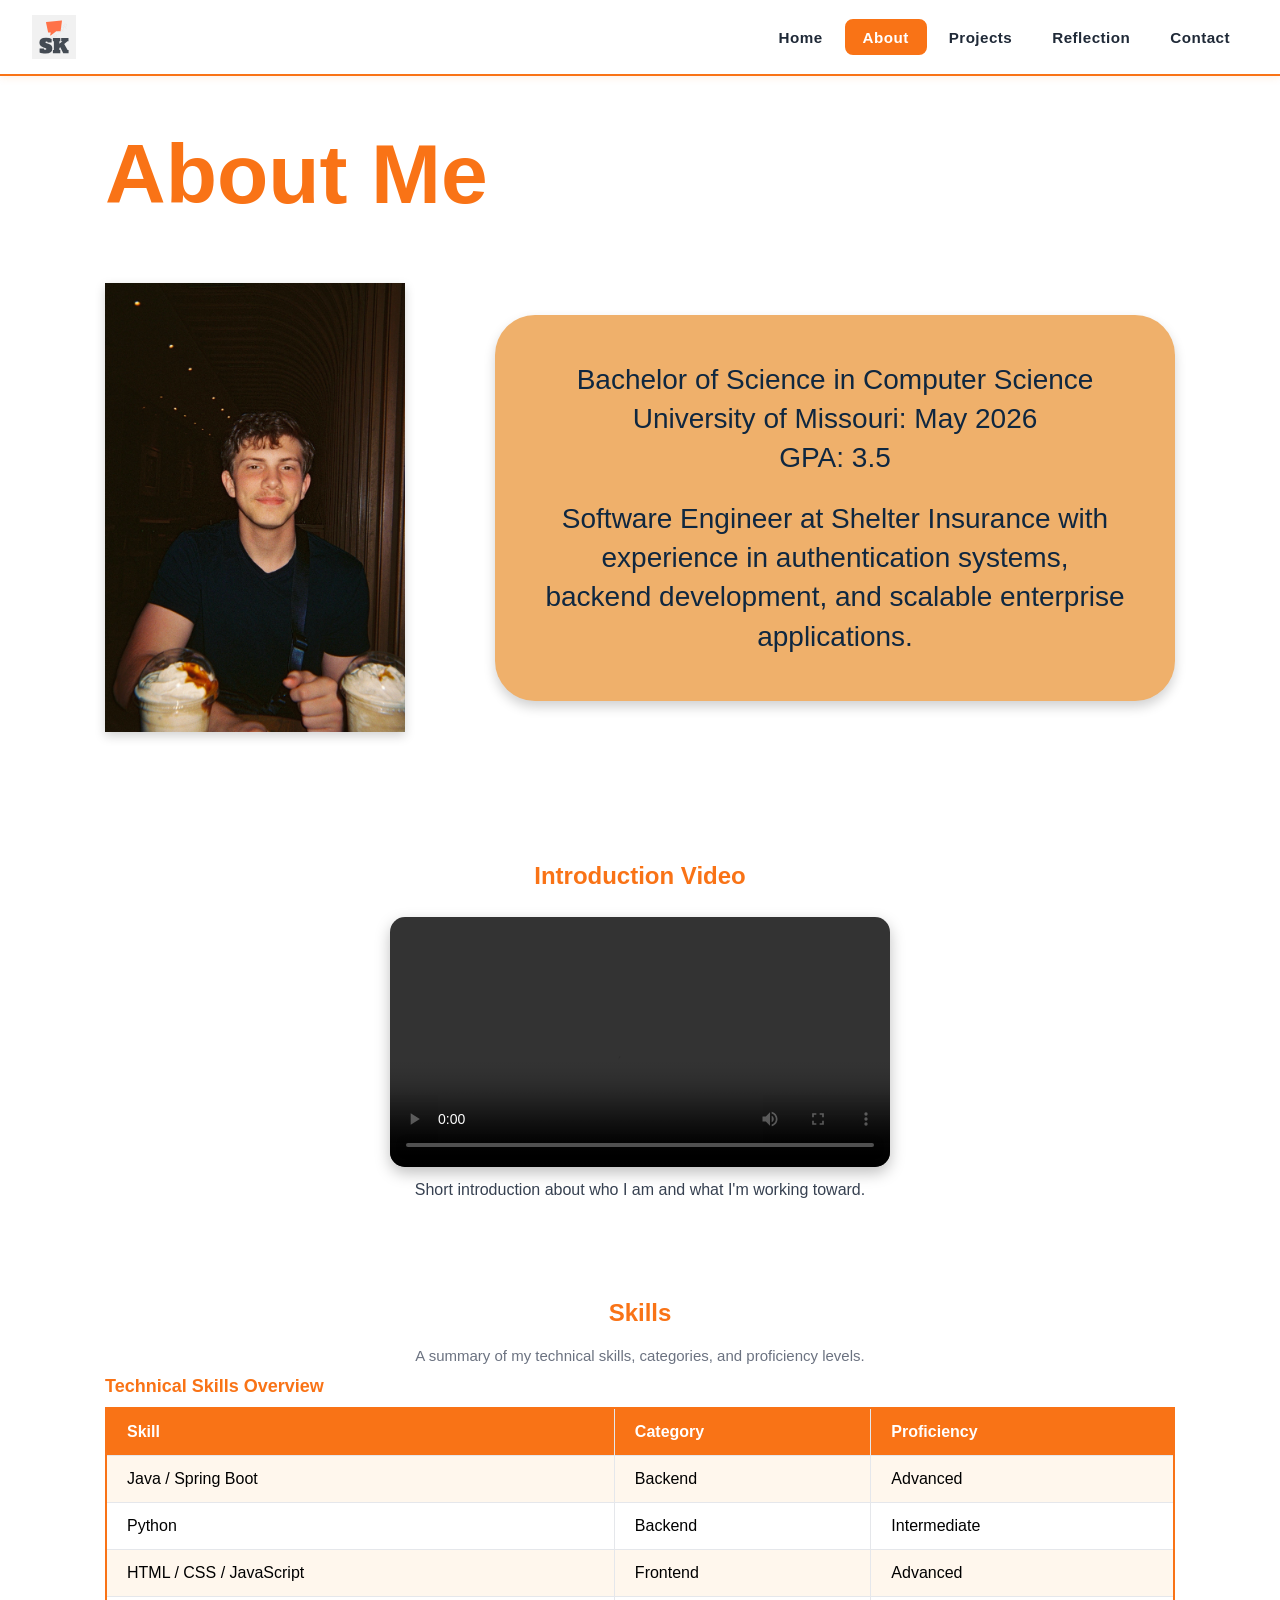
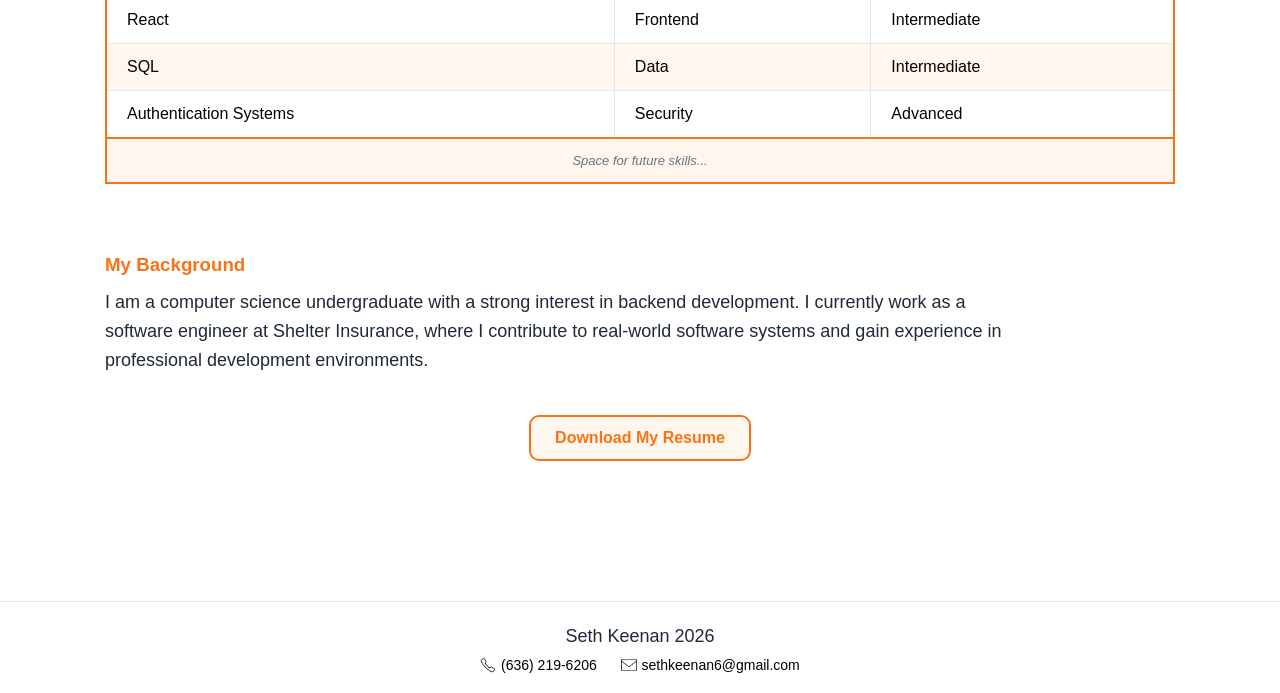
==== commit bb72082d: "Fixed up website" ====
--- a/about.html
+++ b/about.html
@@ -19,6 +19,7 @@
     <body class="about-page">
         <header>
             <img src="images/logo.svg" alt="Seth Keenan Site Logo">
+            <span class="hamburger" aria-label="Menu" onclick="document.querySelector('nav').classList.toggle('nav-open')">&#9776;</span>
             <nav>
                 <ul>
                     <li><a href="index.html">Home</a></li>
--- a/styles.css
+++ b/styles.css
@@ -151,12 +151,14 @@
     font-size:48px;
     margin:40px auto 10px auto;
     max-width:1000px;
+    padding: 0 20px;
 }
 
 .reflection-subtitle{
     font-size:28px;
     margin:40px auto 10px auto;
     max-width:1000px;
+    padding: 0 20px;
 }
 
 .reflection-box{
@@ -174,6 +176,29 @@
     line-height:1.7;
     margin-bottom:20px;
     color:#1f2937;
+}
+
+@media (max-width: 768px) {
+    .reflection-title {
+        font-size: 32px;
+        margin: 24px auto 6px auto;
+    }
+
+    .reflection-subtitle {
+        font-size: 18px;
+        margin: 16px auto 8px auto;
+    }
+
+    .reflection-box {
+        margin: 20px 16px;
+        padding: 28px 24px;
+        border-radius: 20px;
+    }
+
+    .reflection-box p {
+        font-size: 16px;
+        line-height: 1.6;
+    }
 }
 
 .profile-img {
--- a/nav.css
+++ b/nav.css
@@ -145,10 +145,29 @@
 
     nav {
         display: none;
+        position: absolute;
+        top: var(--nav-height);
+        left: 0;
+        right: 0;
+        background-color: var(--nav-bg);
+        border-bottom: 2px solid var(--nav-accent);
+        box-shadow: 0 6px 16px rgba(0, 0, 0, 0.12);
+        z-index: 99;
     }
 
-    .dropdown-menu {
-        display: none !important;
+    nav.nav-open {
+        display: block;
+    }
+
+    nav ul {
+        flex-direction: column;
+        align-items: stretch;
+        gap: 0;
+        padding: 0.5rem 1rem;
+    }
+
+    nav ul li a {
+        padding: 0.75rem 1rem;
     }
 
     nav.nav-open {
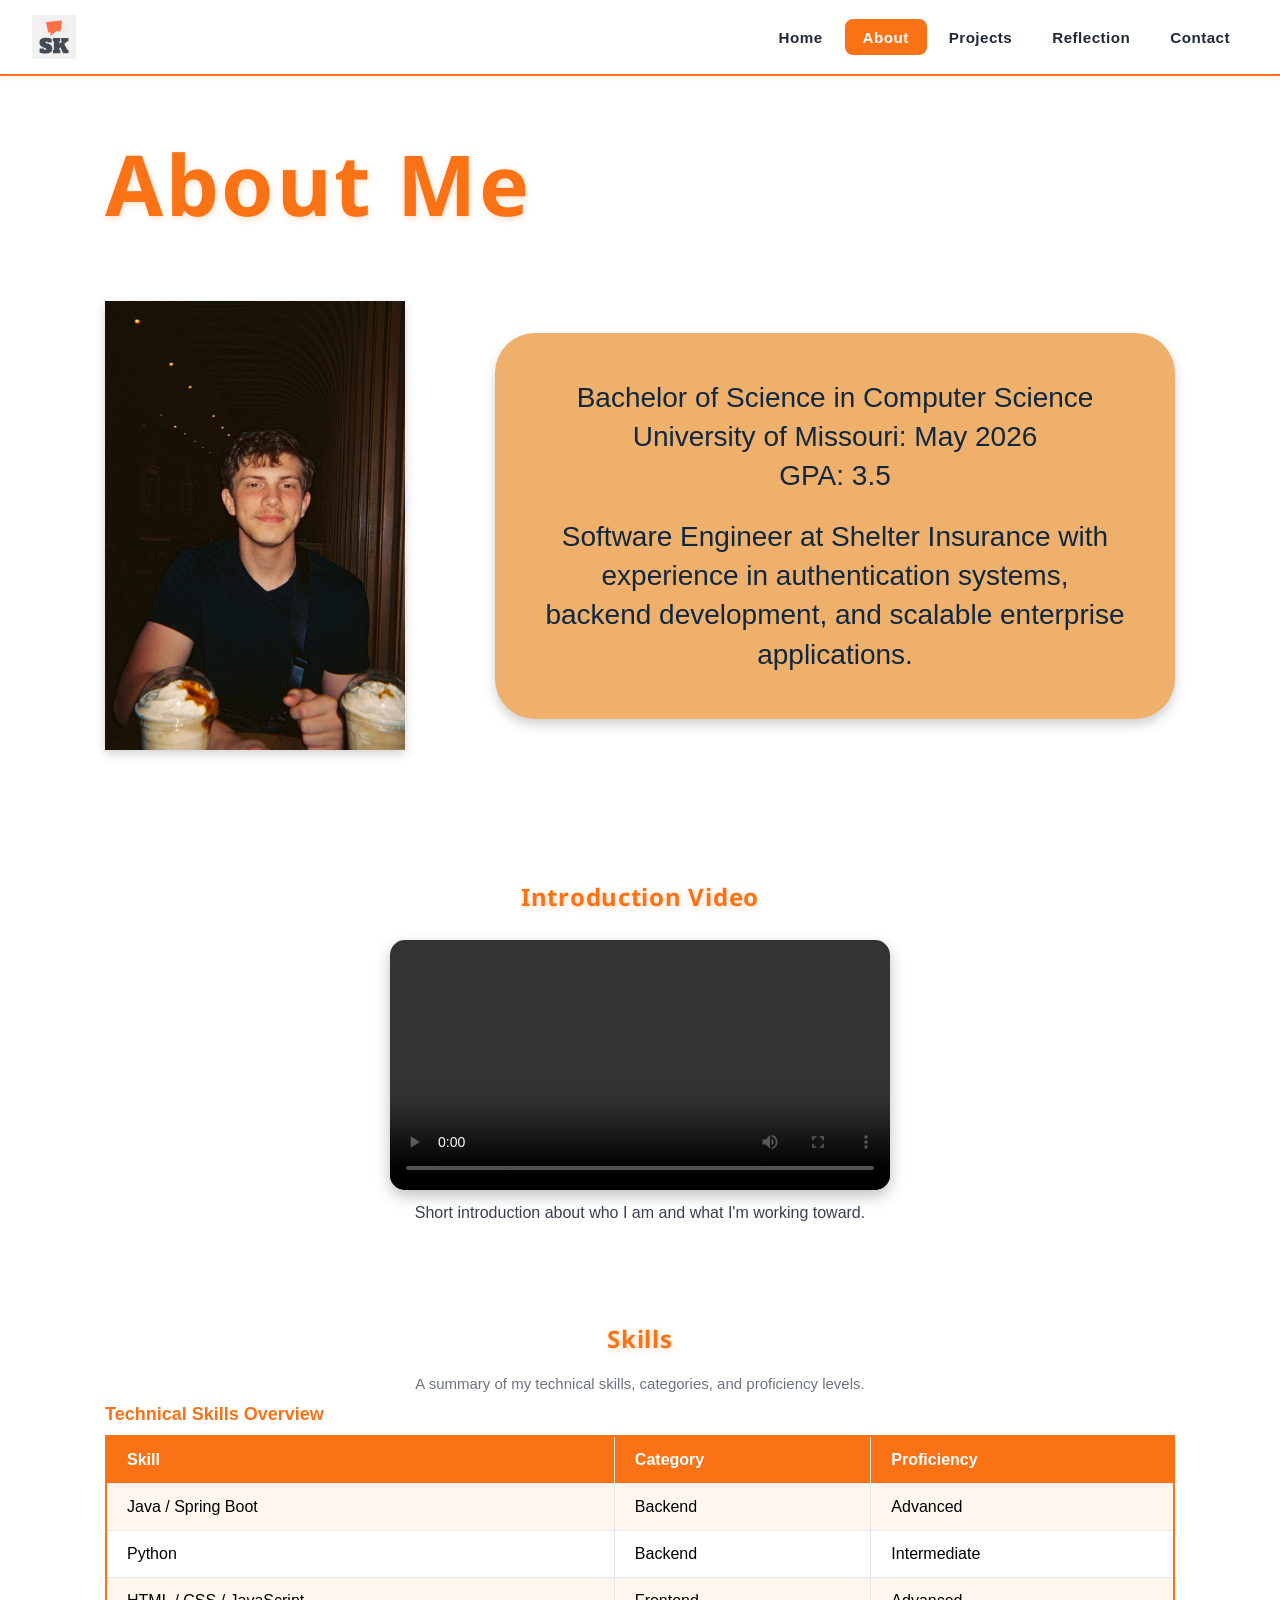
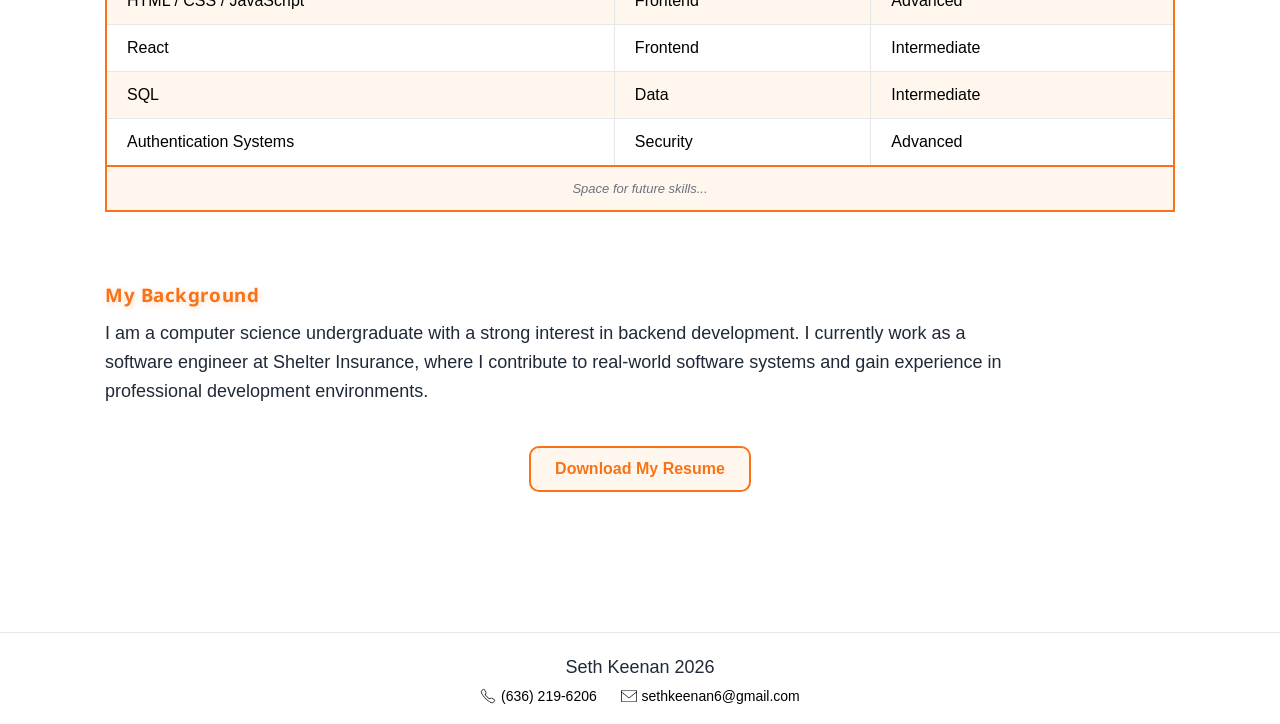
==== commit 7df82aa1: "Custom fonts assignment" ====
--- a/about.html
+++ b/about.html
@@ -14,6 +14,9 @@
         <title>About</title>
         <link rel="stylesheet" href="styles.css">
         <link rel="stylesheet" href="nav.css">
+        <link rel="preconnect" href="https://fonts.googleapis.com">
+        <link rel="preconnect" href="https://fonts.gstatic.com" crossorigin>
+        <link href="https://fonts.googleapis.com/css2?family=Noto+Sans:wght@400;700&display=swap" rel="stylesheet">
     </head>
 
     <body class="about-page">
--- a/styles.css
+++ b/styles.css
@@ -20,6 +20,8 @@
     color: #F97316;
     font-size: 42px;
     font-family: "Noto Sans", Arial, sans-serif;
+    text-shadow: 1px 2px 6px rgba(249, 115, 22, 0.25);
+    letter-spacing: 0.03em;
 }
 
 p {
@@ -229,6 +231,8 @@
     font-size: 84px;
     font-family: "Noto Sans", Arial, sans-serif;
     margin-bottom: 30px;
+    text-shadow: 1px 2px 6px rgba(249, 115, 22, 0.25);
+    letter-spacing: 0.03em;
 }
 
 .about-intro {
@@ -273,6 +277,8 @@
     font-family: "Noto Sans", Arial, sans-serif;
     margin-top: 30px;
     margin-bottom: 12px;
+    text-shadow: 1px 2px 6px rgba(249, 115, 22, 0.25);
+    letter-spacing: 0.03em;
 }
 
 .about-main .about-list {
@@ -452,11 +458,22 @@
     width: 16px;
     height: 16px;
     vertical-align: middle;
+    transition: transform 0.3s ease, filter 0.3s ease;
+}
+
+.footer-contact-item:hover .footer-icon {
+    transform: scale(1.35);
+    filter: drop-shadow(0 0 4px rgba(59, 130, 246, 0.7));
 }
 
 .footer-contact-item a {
     color: black;
     text-decoration: none;
+    transition: color 0.3s ease;
+}
+
+.footer-contact-item:hover a {
+    color: #3b82f6;
 }
 
 .footer-contact-item a:hover {
